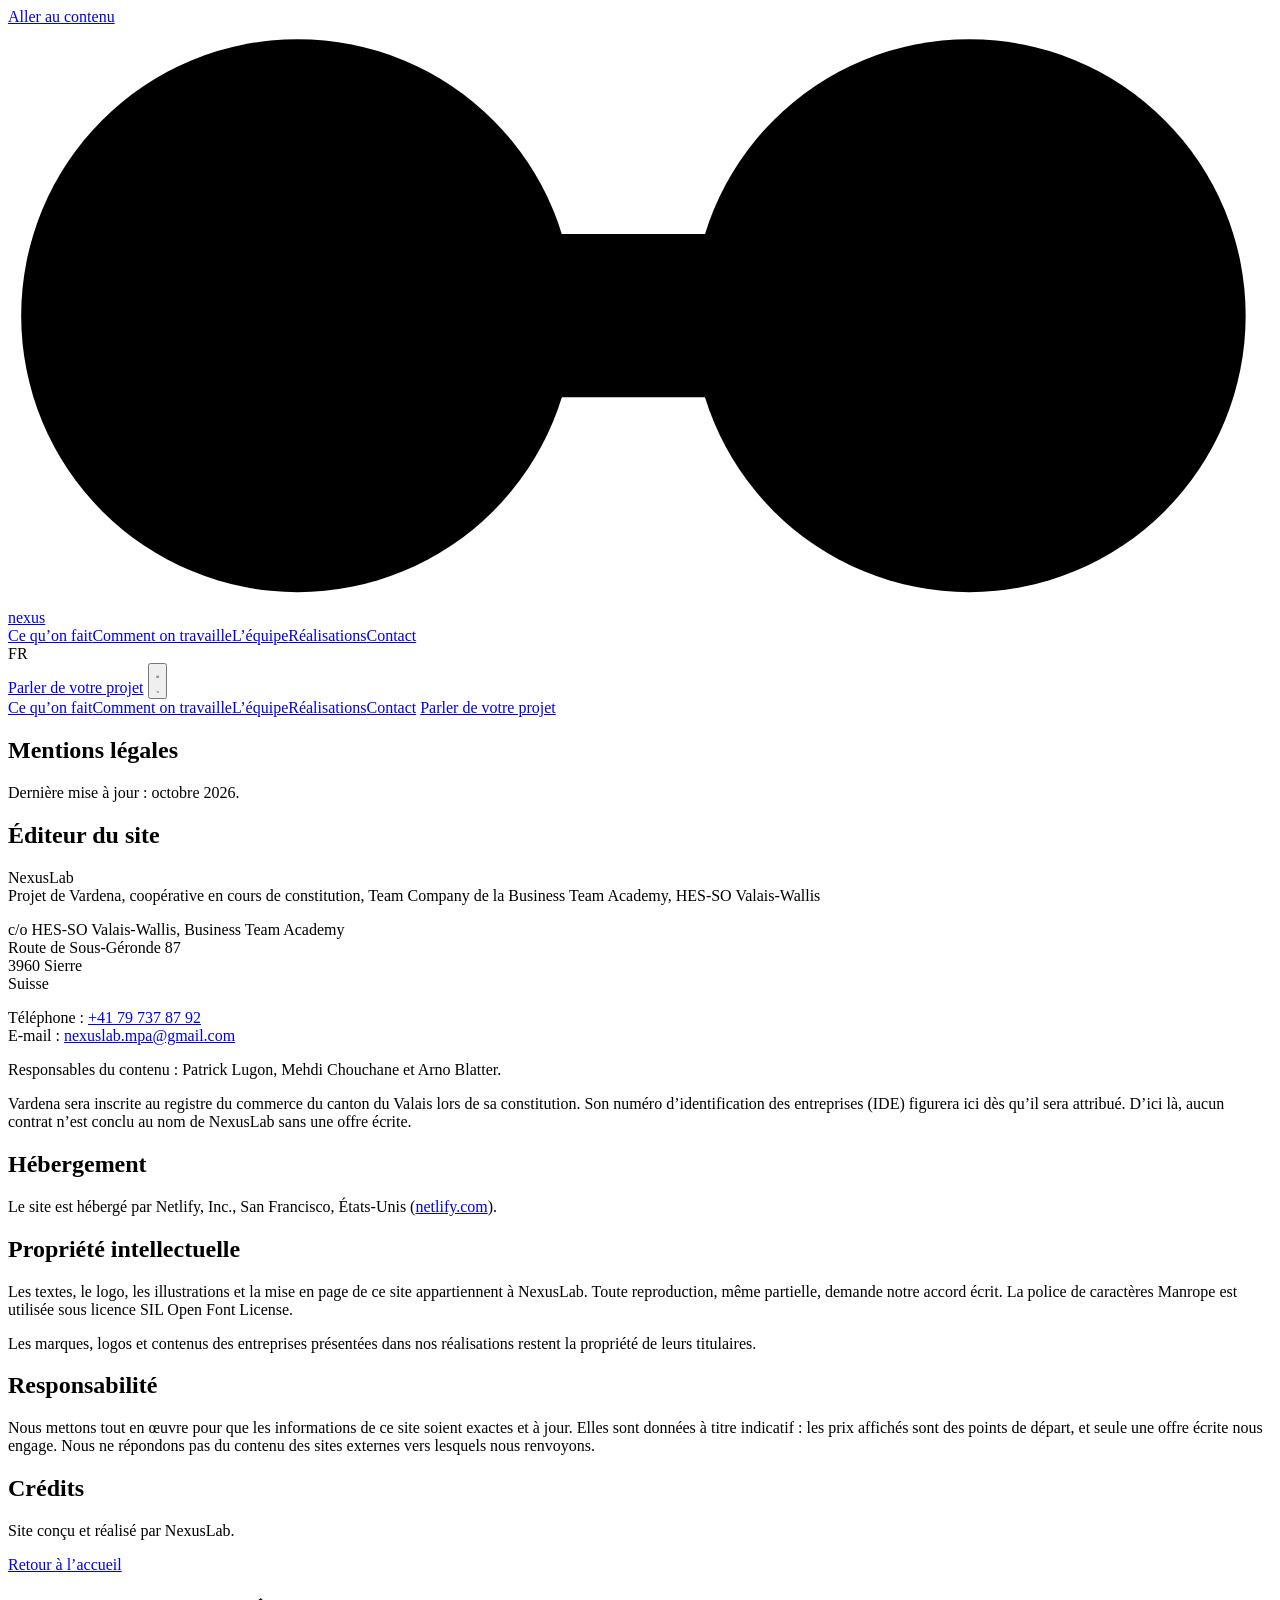
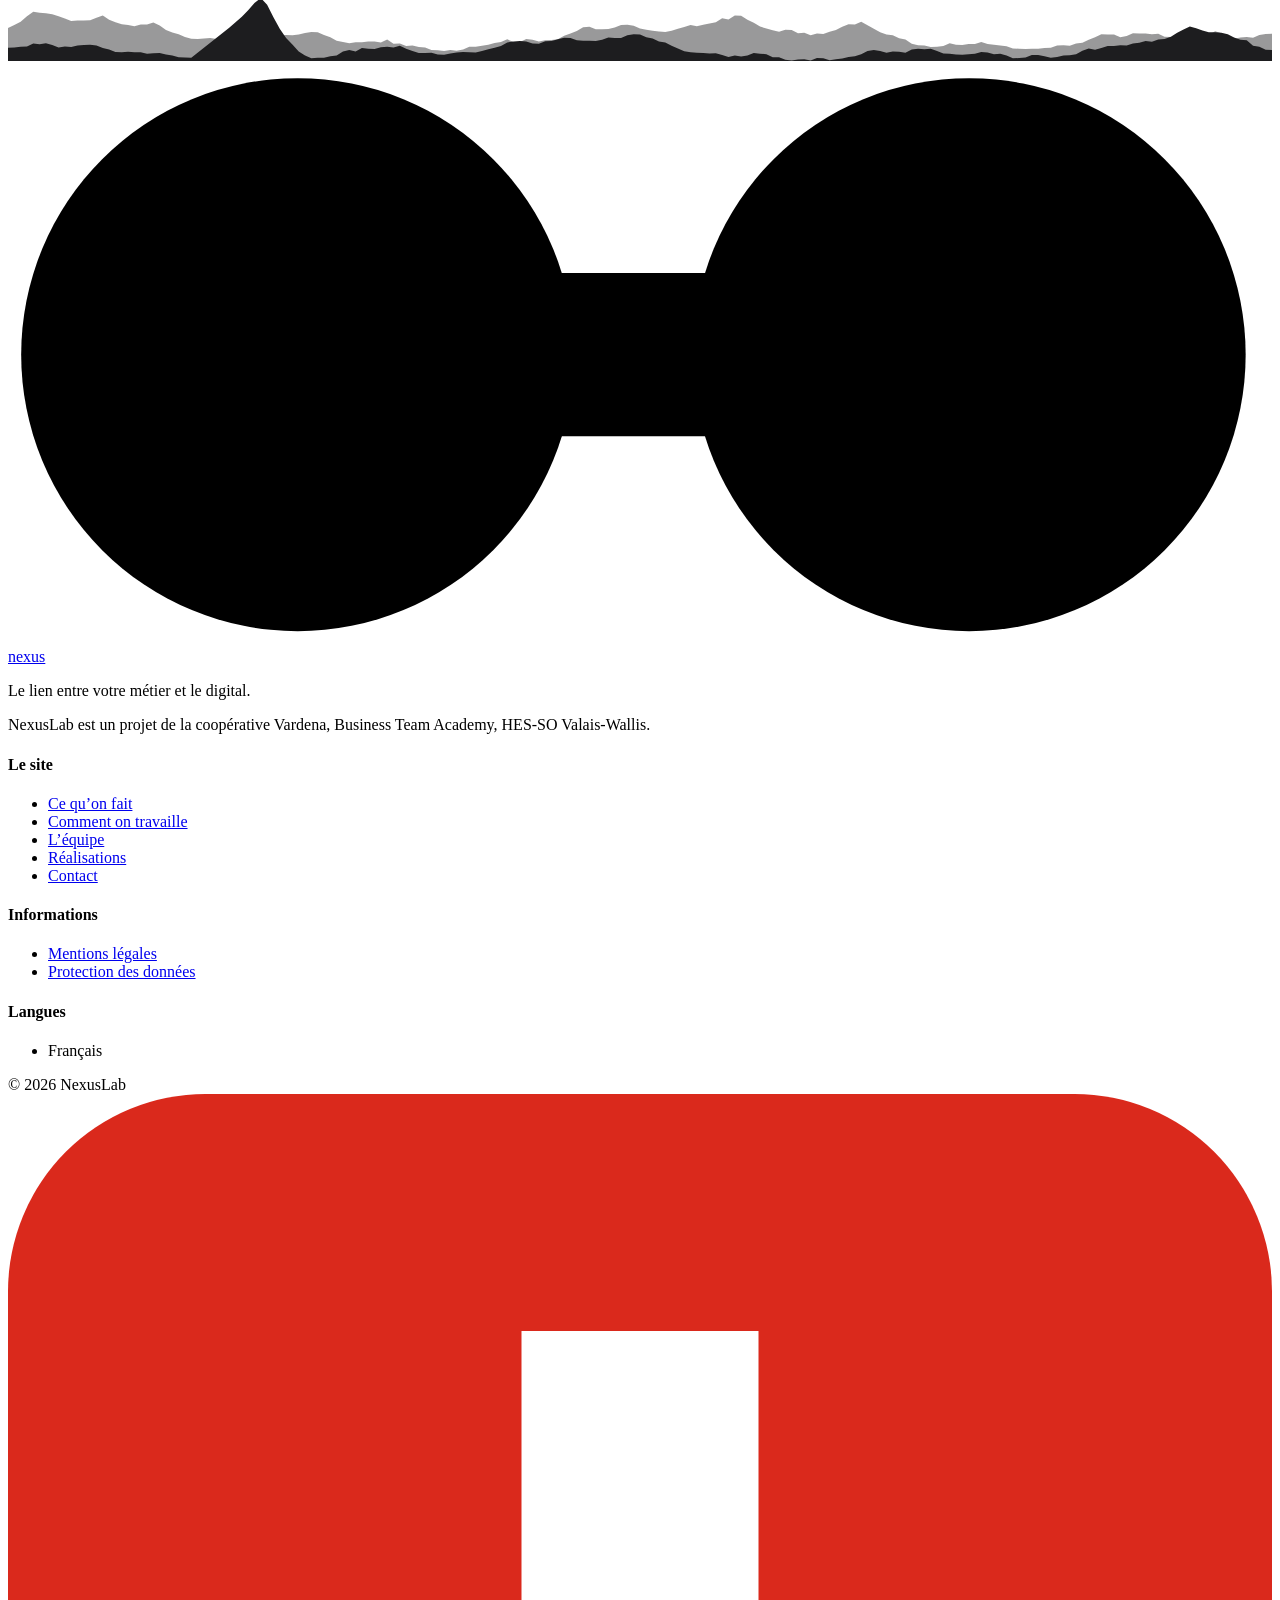
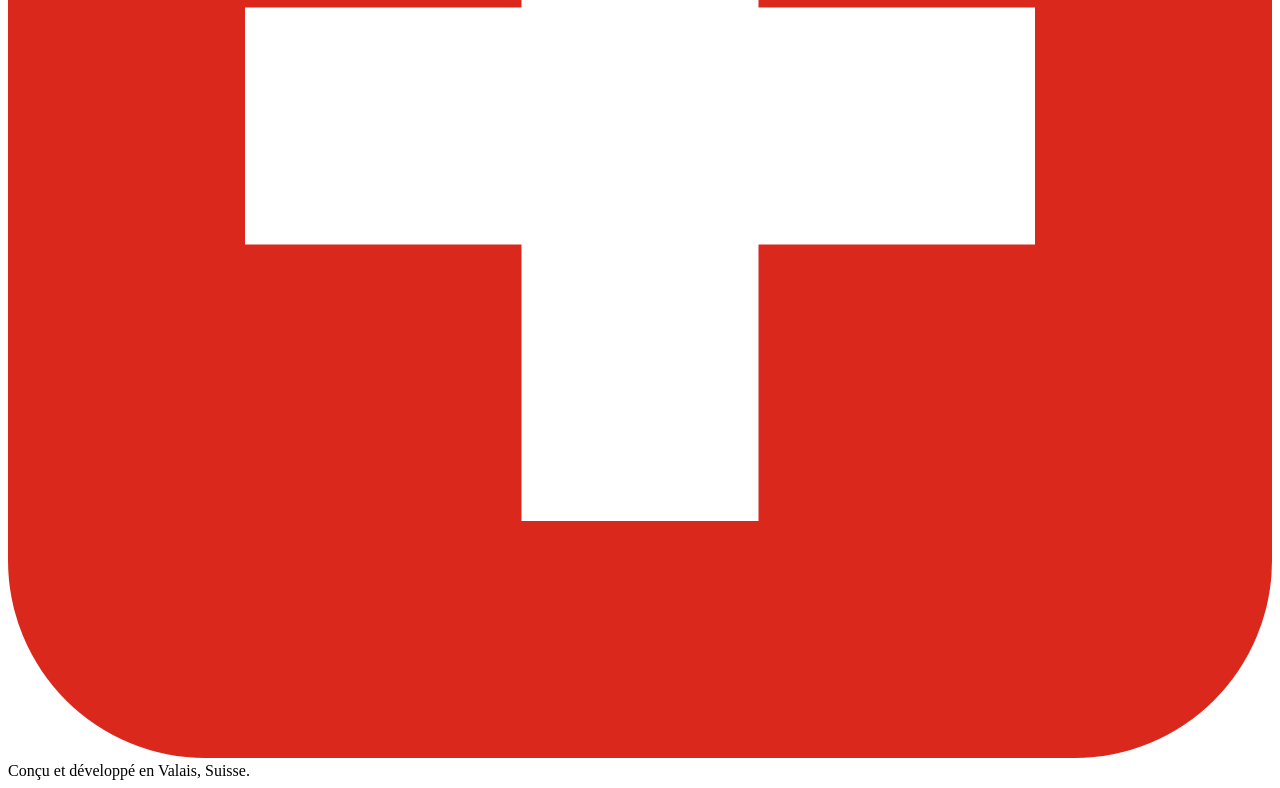
==== site/mentions-legales/index.html @ 0cf4edcf "Charte anthracite (mentions) [skip netlify]" ====
<!DOCTYPE html>
<html lang="fr" class="no-js">
<head>
<meta charset="utf-8">
<meta name="viewport" content="width=device-width, initial-scale=1">
<title>Mentions légales · NexusLab</title>
<meta name="description" content="NexusLab crée des sites web simples et des outils digitaux pour les PME et les indépendants de Suisse romande. Une équipe basée en Valais, un seul client à la fois, une offre écrite avant de commencer. Formules à partir de CHF 690.">
<link rel="canonical" href="https://nexus-lab.ch/mentions-legales/">
<link rel="alternate" hreflang="fr" href="https://nexus-lab.ch/mentions-legales/">
<link rel="alternate" hreflang="x-default" href="https://nexus-lab.ch/mentions-legales/">

<meta name="theme-color" content="#FAF9F7">
<meta property="og:type" content="website">
<meta property="og:site_name" content="NexusLab">
<meta property="og:locale" content="fr_CH">
<meta property="og:url" content="https://nexus-lab.ch/mentions-legales/">
<meta property="og:title" content="Mentions légales · NexusLab">
<meta property="og:description" content="NexusLab crée des sites web simples et des outils digitaux pour les PME et les indépendants de Suisse romande. Une équipe basée en Valais, un seul client à la fois, une offre écrite avant de commencer. Formules à partir de CHF 690.">
<meta property="og:image" content="https://nexus-lab.ch/assets/img/og-image.png">
<meta property="og:image:width" content="1200">
<meta property="og:image:height" content="630">
<link rel="icon" href="/favicon.ico?v=2" sizes="32x32">
<link rel="icon" type="image/png" sizes="32x32" href="/favicon-32x32.png?v=2">
<link rel="icon" type="image/png" sizes="512x512" href="/favicon-512x512.png?v=2">
<link rel="apple-touch-icon" sizes="180x180" href="/apple-touch-icon.png?v=2">
<link rel="manifest" href="/site.webmanifest">
<link rel="preload" href="/assets/fonts/manrope-latin.woff2" as="font" type="font/woff2" crossorigin>
<link rel="stylesheet" href="/assets/css/style.css?v=59320fb932">
</head>
<body>
<a class="skip-link" href="#main">Aller au contenu</a>

<header class="site-header">
  <div class="container nav">
    <a class="logo" href="/" aria-label="NexusLab, accueil">
      <svg class="logo-mark" viewBox="0 0 48 22" aria-hidden="true" focusable="false"><rect class="link" x="18" y="7.9" width="10" height="6.2" rx="1"/><circle class="dot-a" cx="11" cy="11" r="10.5"/><circle class="dot-b" cx="36.5" cy="11" r="10.5"/></svg>
      <span class="logo-word">nexus</span>
    </a>
    <nav class="nav-links" aria-label="Navigation">
      <a href="/#offres">Ce qu’on fait</a><a href="/#methode">Comment on travaille</a><a href="/#equipe">L’équipe</a><a href="/#realisations">Réalisations</a><a href="/#contact">Contact</a>
    </nav>
    <div class="nav-right">
      <div class="lang" aria-label="Changer de langue"><span aria-current="true" lang="fr" title="Français">FR</span></div>
      <a class="btn btn-primary btn-sm nav-cta" href="/#contact">Parler de votre projet</a>
      <button class="nav-toggle" type="button" aria-expanded="false" aria-controls="nav-panel" aria-label="Ouvrir le menu" data-label-open="Ouvrir le menu" data-label-close="Fermer le menu">
        <svg class="icon-open" viewBox="0 0 24 24" fill="none" stroke="currentColor" stroke-width="2.2" stroke-linecap="round" aria-hidden="true"><path d="M4 7h16M4 12h16M4 17h16"/></svg>
        <svg class="icon-close" viewBox="0 0 24 24" fill="none" stroke="currentColor" stroke-width="2.2" stroke-linecap="round" aria-hidden="true"><path d="M6 6l12 12M18 6L6 18"/></svg>
      </button>
    </div>
  </div>
  <div class="nav-panel" id="nav-panel" data-open="false">
    <a href="/#offres">Ce qu’on fait</a><a href="/#methode">Comment on travaille</a><a href="/#equipe">L’équipe</a><a href="/#realisations">Réalisations</a><a href="/#contact">Contact</a>
    <a class="btn btn-primary" href="/#contact">Parler de votre projet</a>
  </div>
</header>

<main id="main">
  <section class="page ">
    <div class="container">
      <div class="page-inner">
        <h1>Mentions légales</h1><p class="updated">Dernière mise à jour : octobre 2026.</p><h2>Éditeur du site</h2><p>NexusLab<br>Projet de Vardena, coopérative en cours de constitution, Team Company de la Business Team Academy, HES-SO Valais-Wallis</p><p>c/o HES-SO Valais-Wallis, Business Team Academy<br>Route de Sous-Géronde 87<br>3960 Sierre<br>Suisse</p><p>Téléphone : <a href="tel:+41797378792">+41 79 737 87 92</a><br>E-mail : <a href="mailto:nexuslab.mpa@gmail.com">nexuslab.mpa@gmail.com</a></p><p>Responsables du contenu : Patrick Lugon, Mehdi Chouchane et Arno Blatter.</p><p>Vardena sera inscrite au registre du commerce du canton du Valais lors de sa constitution. Son numéro d’identification des entreprises (IDE) figurera ici dès qu’il sera attribué. D’ici là, aucun contrat n’est conclu au nom de NexusLab sans une offre écrite.</p><h2>Hébergement</h2><p>Le site est hébergé par Netlify, Inc., San Francisco, États-Unis (<a href="https://www.netlify.com" rel="noopener" target="_blank">netlify.com</a>).</p><h2>Propriété intellectuelle</h2><p>Les textes, le logo, les illustrations et la mise en page de ce site appartiennent à NexusLab. Toute reproduction, même partielle, demande notre accord écrit. La police de caractères Manrope est utilisée sous licence SIL Open Font License.</p><p>Les marques, logos et contenus des entreprises présentées dans nos réalisations restent la propriété de leurs titulaires.</p><h2>Responsabilité</h2><p>Nous mettons tout en œuvre pour que les informations de ce site soient exactes et à jour. Elles sont données à titre indicatif : les prix affichés sont des points de départ, et seule une offre écrite nous engage. Nous ne répondons pas du contenu des sites externes vers lesquels nous renvoyons.</p><h2>Crédits</h2><p>Site conçu et réalisé par NexusLab.</p><a class="btn btn-primary" href="/">Retour à l’accueil</a>
      </div>
    </div>
  </section>
</main>

<footer class="site-footer">
  <svg class="footer-alps" viewBox="0 0 1600 110" preserveAspectRatio="none" aria-hidden="true" focusable="false"><path d="M0 110 L0 68.5 L8 64.7 L16 60.4 L24 53.6 L32 47.7 L40 49.0 L48 49.8 L56 50.9 L64 53.5 L72 56.2 L80 59.4 L88 58.8 L96 58.8 L104 58.6 L112 55.5 L120 52.5 L128 58.0 L136 61.0 L144 63.6 L152 64.7 L160 66.2 L168 64.0 L176 63.8 L184 61.3 L192 65.2 L200 71.0 L208 74.0 L216 76.2 L224 79.6 L232 82.0 L240 82.4 L248 81.6 L256 80.9 L264 82.3 L272 84.2 L280 85.4 L288 86.9 L296 84.1 L304 82.2 L312 79.2 L320 74.6 L328 72.8 L336 74.9 L344 77.9 L352 77.3 L360 77.5 L368 76.6 L376 74.8 L384 73.3 L392 73.6 L400 77.1 L408 80.0 L416 84.5 L424 86.1 L432 87.8 L440 86.3 L448 86.4 L456 85.3 L464 85.3 L472 86.6 L480 83.0 L488 88.2 L496 88.0 L504 91.0 L512 90.4 L520 92.3 L528 92.9 L536 96.1 L544 96.6 L552 97.4 L560 96.1 L568 97.2 L576 95.5 L584 92.2 L592 92.0 L600 90.9 L608 89.7 L616 87.5 L624 86.0 L632 82.7 L640 86.2 L648 86.1 L656 82.2 L664 83.3 L672 85.6 L680 84.0 L688 83.7 L696 82.5 L704 78.1 L712 75.2 L720 72.1 L728 67.5 L736 66.7 L744 70.0 L752 70.0 L760 69.7 L768 67.8 L776 64.5 L784 64.2 L792 65.6 L800 69.1 L808 70.5 L816 72.0 L824 72.7 L832 73.5 L840 71.7 L848 69.4 L856 67.0 L864 64.6 L872 66.2 L880 64.1 L888 62.8 L896 61.0 L904 56.0 L912 57.5 L920 52.6 L928 53.0 L936 57.9 L944 61.8 L952 66.5 L960 69.1 L968 71.2 L976 73.1 L984 70.7 L992 70.8 L1000 74.9 L1008 74.5 L1016 77.5 L1024 75.3 L1032 76.1 L1040 73.0 L1048 71.0 L1056 66.7 L1064 63.6 L1072 63.8 L1080 60.3 L1088 64.9 L1096 69.4 L1104 73.7 L1112 76.6 L1120 77.4 L1128 81.4 L1136 83.0 L1144 88.4 L1152 90.3 L1160 90.5 L1168 92.4 L1176 92.2 L1184 91.0 L1192 87.7 L1200 89.5 L1208 89.8 L1216 88.6 L1224 88.7 L1232 86.2 L1240 88.5 L1248 89.6 L1256 90.6 L1264 91.4 L1272 94.2 L1280 94.6 L1288 95.1 L1296 94.5 L1304 94.5 L1312 93.6 L1320 93.4 L1328 90.6 L1336 90.3 L1344 90.9 L1352 88.1 L1360 86.9 L1368 83.2 L1376 80.2 L1384 76.3 L1392 76.7 L1400 76.7 L1408 80.0 L1416 78.4 L1424 75.0 L1432 75.4 L1440 75.4 L1448 76.4 L1456 75.5 L1464 79.4 L1472 79.9 L1480 83.6 L1488 83.0 L1496 83.5 L1504 81.2 L1512 78.2 L1520 77.2 L1528 72.5 L1536 75.1 L1544 80.6 L1552 82.0 L1560 80.3 L1568 79.8 L1576 80.8 L1584 77.2 L1592 75.9 L1600 75.5 L1600 110 Z" fill="#1D1D1F" fill-opacity="0.45"/><path d="M0 110 L0 93.5 L8 92.9 L16 92.2 L24 91.9 L32 87.9 L40 88.8 L48 87.6 L56 89.9 L64 93.2 L72 91.7 L80 92.4 L88 90.6 L96 89.8 L104 89.7 L112 90.5 L120 93.8 L128 95.7 L136 98.7 L144 99.2 L152 98.4 L160 99.2 L168 99.2 L176 101.1 L184 100.2 L192 100.0 L200 101.9 L208 103.3 L216 105.4 L224 105.7 L232 106.0 L240 99.7 L248 93.4 L256 87.1 L264 80.8 L272 74.4 L280 68.0 L288 61.1 L296 54.0 L304 46.0 L312 36.8 L320 30.3 L328 38.8 L336 54.8 L344 69.2 L352 80.9 L360 89.4 L368 98.0 L376 103.3 L384 106.7 L392 105.9 L400 106.1 L408 104.2 L416 103.1 L424 98.0 L432 96.1 L440 98.1 L448 93.8 L456 94.6 L464 95.0 L472 92.7 L480 92.1 L488 92.9 L496 90.8 L504 94.7 L512 97.6 L520 99.9 L528 99.9 L536 99.8 L544 102.0 L552 102.1 L560 100.7 L568 99.4 L576 98.6 L584 99.1 L592 99.3 L600 97.5 L608 95.3 L616 93.5 L624 91.1 L632 86.7 L640 85.4 L648 84.9 L656 85.4 L664 88.1 L672 88.2 L680 85.2 L688 84.8 L696 82.7 L704 80.6 L712 81.0 L720 84.0 L728 84.4 L736 84.4 L744 84.9 L752 83.3 L760 80.5 L768 80.9 L776 81.1 L784 77.6 L792 76.4 L800 76.5 L808 80.2 L816 81.7 L824 85.3 L832 86.7 L840 90.7 L848 94.4 L856 97.9 L864 99.0 L872 99.6 L880 99.9 L888 100.7 L896 100.4 L904 102.6 L912 105.0 L920 103.1 L928 104.4 L936 103.2 L944 100.1 L952 100.9 L960 101.5 L968 105.3 L976 105.5 L984 108.6 L992 109.5 L1000 108.3 L1008 107.9 L1016 109.4 L1024 106.4 L1032 106.6 L1040 109.2 L1048 108.0 L1056 106.9 L1064 105.1 L1072 104.0 L1080 101.6 L1088 97.5 L1096 96.2 L1104 97.6 L1112 99.6 L1120 98.2 L1128 98.4 L1136 99.7 L1144 95.5 L1152 94.5 L1160 95.2 L1168 94.6 L1176 97.4 L1184 100.8 L1192 100.9 L1200 101.9 L1208 102.3 L1216 101.5 L1224 101.0 L1232 98.9 L1240 99.3 L1248 101.6 L1256 101.0 L1264 103.2 L1272 106.6 L1280 106.4 L1288 105.8 L1296 102.6 L1304 102.7 L1312 104.0 L1320 106.0 L1328 105.1 L1336 103.2 L1344 103.0 L1352 101.5 L1360 97.3 L1368 94.4 L1376 95.8 L1384 93.7 L1392 91.2 L1400 91.3 L1408 90.3 L1416 90.6 L1424 88.0 L1432 87.0 L1440 84.7 L1448 85.7 L1456 82.9 L1464 82.4 L1472 79.5 L1480 74.5 L1488 70.3 L1496 66.6 L1504 68.6 L1512 71.5 L1520 73.6 L1528 73.6 L1536 74.5 L1544 76.4 L1552 80.3 L1560 83.1 L1568 83.9 L1576 90.7 L1584 92.1 L1592 95.9 L1600 96.3 L1600 110 Z" fill="#1D1D1F"/></svg>
  <div class="container">
    <div class="footer-grid">
      <div class="footer-brand">
        <a class="logo" href="/" aria-label="NexusLab, accueil">
          <svg class="logo-mark" viewBox="0 0 48 22" aria-hidden="true" focusable="false"><rect class="link" x="18" y="7.9" width="10" height="6.2" rx="1"/><circle class="dot-a" cx="11" cy="11" r="10.5"/><circle class="dot-b" cx="36.5" cy="11" r="10.5"/></svg>
          <span class="logo-word">nexus</span>
        </a>
        <p>Le lien entre votre métier et le digital.</p>
        <p>NexusLab est un projet de la coopérative Vardena, Business Team Academy, HES-SO Valais-Wallis.</p>
      </div>
      <div class="footer-col">
        <h4>Le site</h4>
        <ul><li><a href="/#offres">Ce qu’on fait</a></li><li><a href="/#methode">Comment on travaille</a></li><li><a href="/#equipe">L’équipe</a></li><li><a href="/#realisations">Réalisations</a></li><li><a href="/#contact">Contact</a></li></ul>
      </div>
      <div class="footer-col">
        <h4>Informations</h4>
        <ul><li><a href="/mentions-legales/">Mentions légales</a></li><li><a href="/protection-donnees/">Protection des données</a></li></ul>
      </div>
      <div class="footer-col">
        <h4>Langues</h4>
        <ul><li><span aria-current="true">Français</span></li></ul>
      </div>
    </div>
    <div class="footer-bottom">
      <span>© <span data-year>2026</span> NexusLab</span>
      <span class="made"><svg class="swiss-flag" viewBox="0 0 32 32" aria-hidden="true" focusable="false"><rect width="32" height="32" rx="5" fill="#DA291C"/><path d="M13 6h6v7h7v6h-7v7h-6v-7H6v-6h7z" fill="#FFFFFF"/></svg><span>Conçu et développé en Valais, Suisse.</span></span>
    </div>
  </div>
</footer>

<script src="/assets/js/main.js?v=59320fb932" defer></script>
</body>
</html>
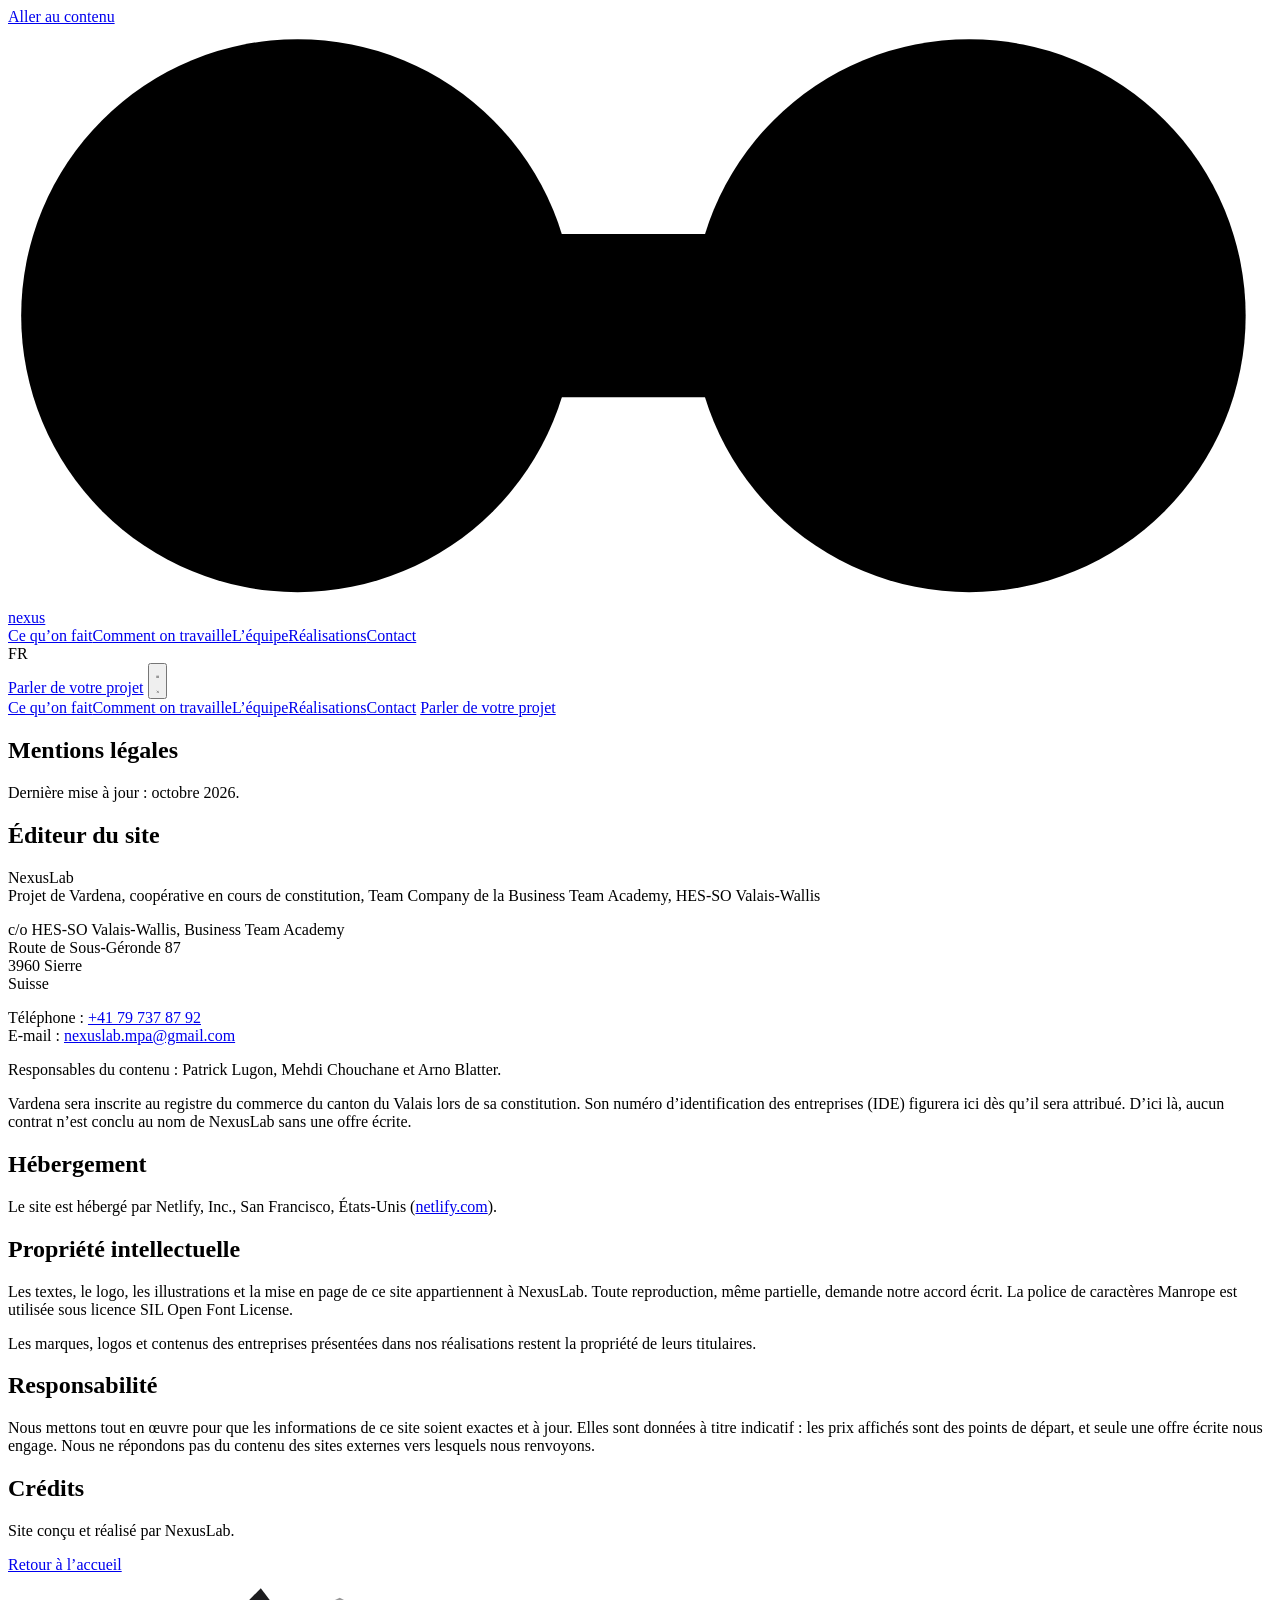
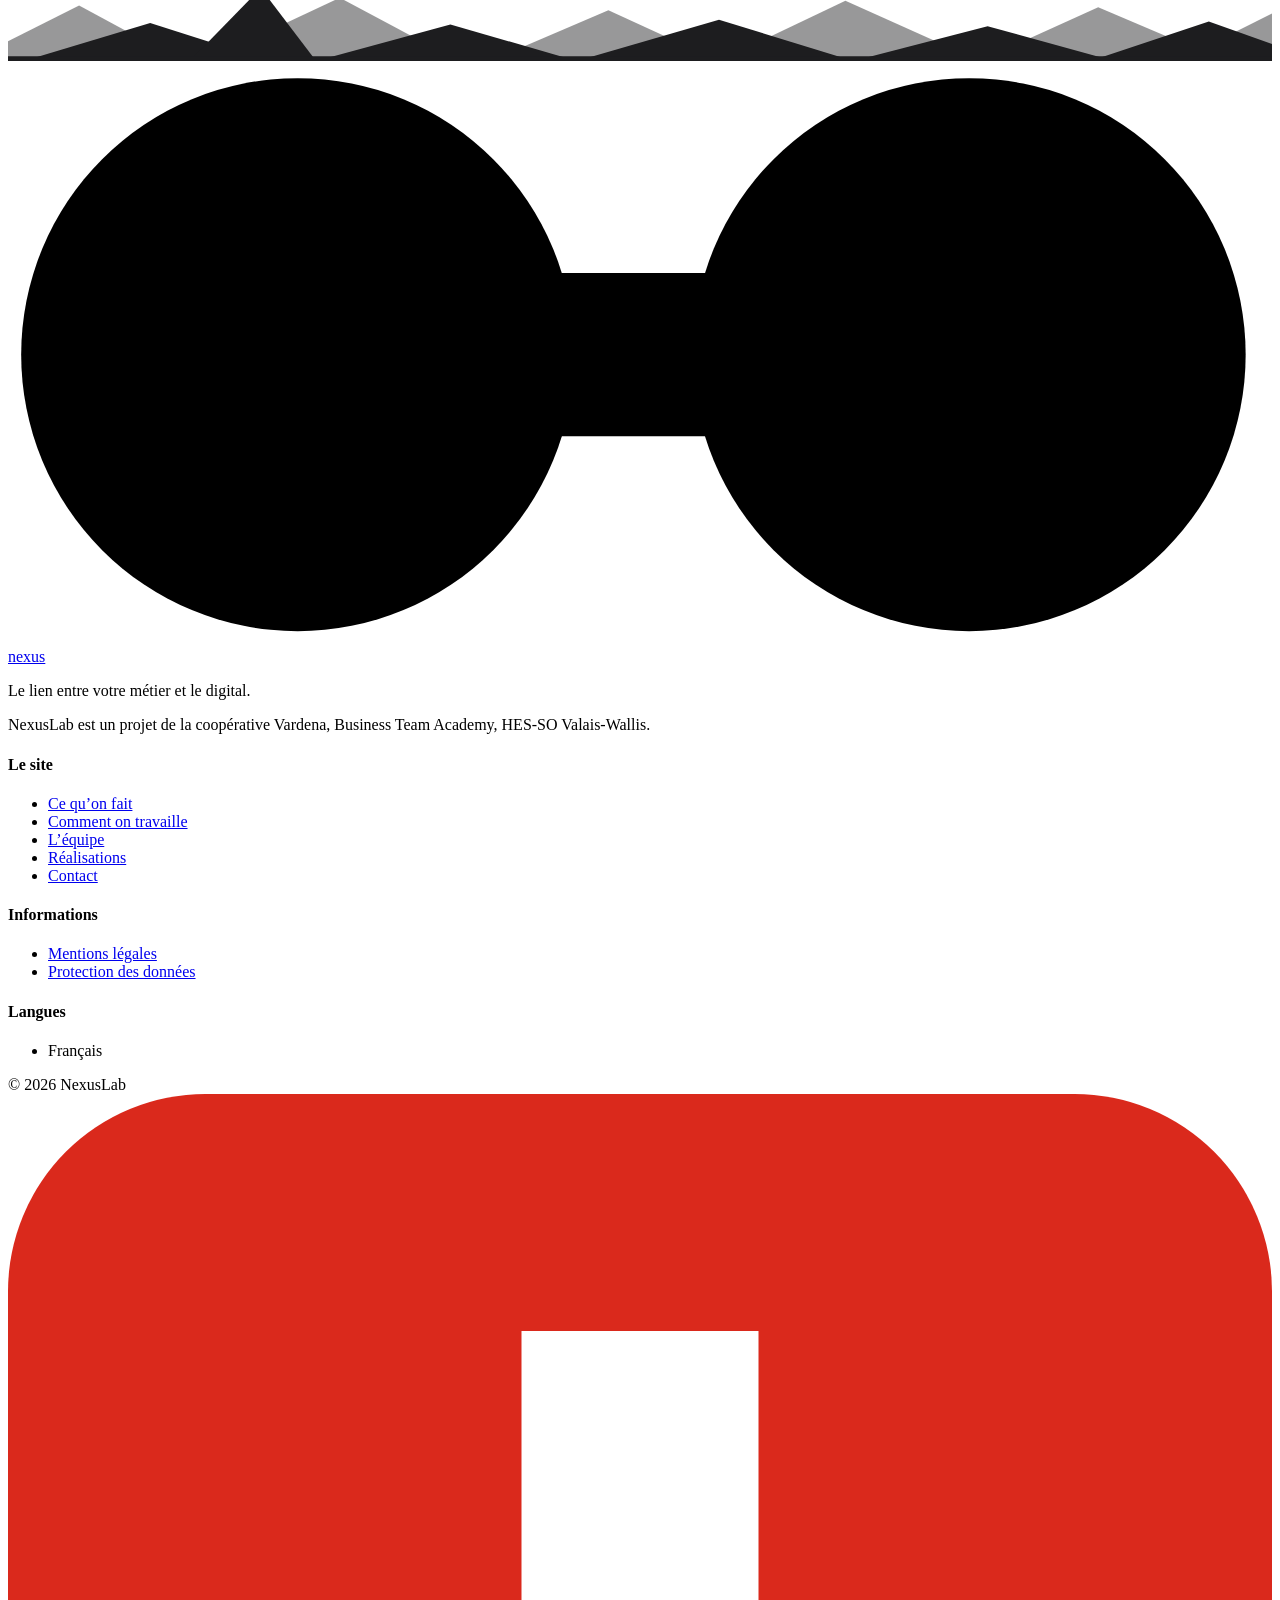
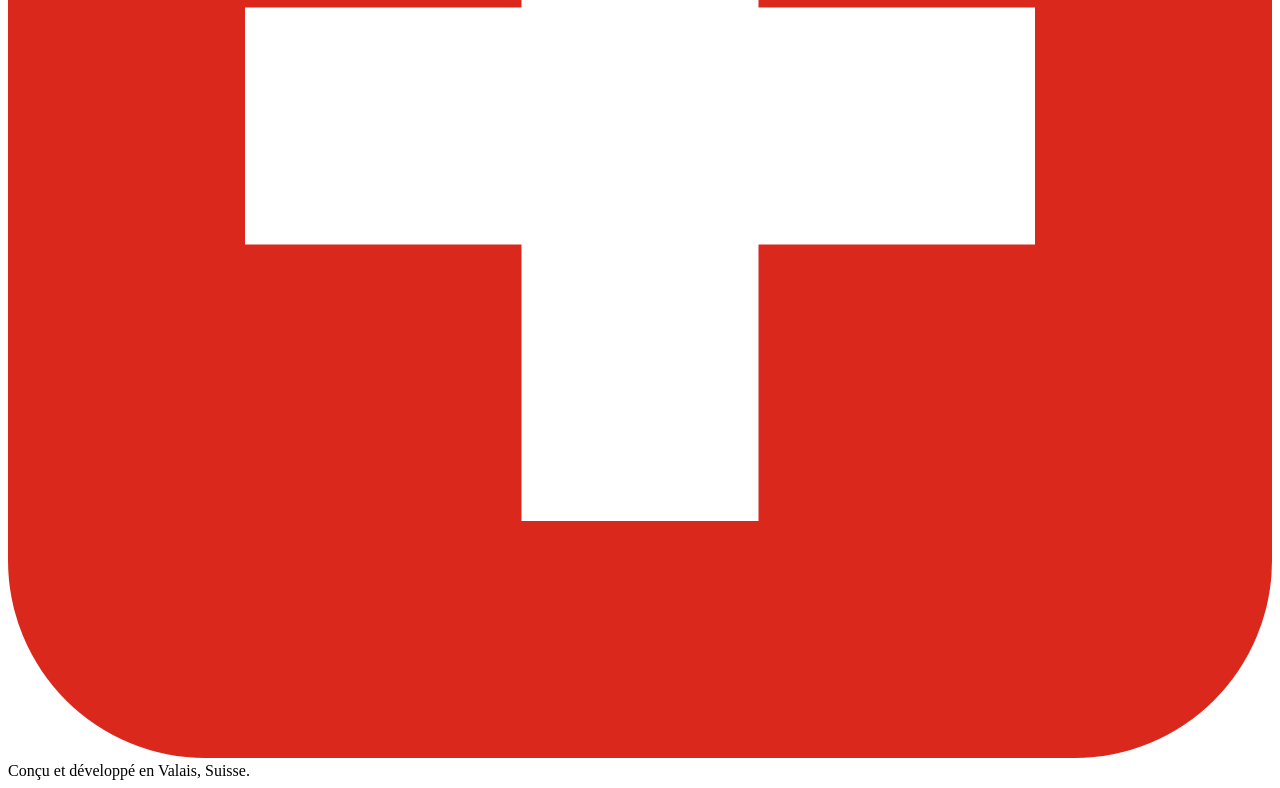
==== commit 424d3921: "Nouvelle version (mentions) [skip netlify]" ====
--- a/site/mentions-legales/index.html
+++ b/site/mentions-legales/index.html
@@ -25,7 +25,7 @@
 <link rel="apple-touch-icon" sizes="180x180" href="/apple-touch-icon.png?v=2">
 <link rel="manifest" href="/site.webmanifest">
 <link rel="preload" href="/assets/fonts/manrope-latin.woff2" as="font" type="font/woff2" crossorigin>
-<link rel="stylesheet" href="/assets/css/style.css?v=59320fb932">
+<link rel="stylesheet" href="/assets/css/style.css?v=137e2e9d01">
 </head>
 <body>
 <a class="skip-link" href="#main">Aller au contenu</a>
@@ -65,7 +65,7 @@
 </main>
 
 <footer class="site-footer">
-  <svg class="footer-alps" viewBox="0 0 1600 110" preserveAspectRatio="none" aria-hidden="true" focusable="false"><path d="M0 110 L0 68.5 L8 64.7 L16 60.4 L24 53.6 L32 47.7 L40 49.0 L48 49.8 L56 50.9 L64 53.5 L72 56.2 L80 59.4 L88 58.8 L96 58.8 L104 58.6 L112 55.5 L120 52.5 L128 58.0 L136 61.0 L144 63.6 L152 64.7 L160 66.2 L168 64.0 L176 63.8 L184 61.3 L192 65.2 L200 71.0 L208 74.0 L216 76.2 L224 79.6 L232 82.0 L240 82.4 L248 81.6 L256 80.9 L264 82.3 L272 84.2 L280 85.4 L288 86.9 L296 84.1 L304 82.2 L312 79.2 L320 74.6 L328 72.8 L336 74.9 L344 77.9 L352 77.3 L360 77.5 L368 76.6 L376 74.8 L384 73.3 L392 73.6 L400 77.1 L408 80.0 L416 84.5 L424 86.1 L432 87.8 L440 86.3 L448 86.4 L456 85.3 L464 85.3 L472 86.6 L480 83.0 L488 88.2 L496 88.0 L504 91.0 L512 90.4 L520 92.3 L528 92.9 L536 96.1 L544 96.6 L552 97.4 L560 96.1 L568 97.2 L576 95.5 L584 92.2 L592 92.0 L600 90.9 L608 89.7 L616 87.5 L624 86.0 L632 82.7 L640 86.2 L648 86.1 L656 82.2 L664 83.3 L672 85.6 L680 84.0 L688 83.7 L696 82.5 L704 78.1 L712 75.2 L720 72.1 L728 67.5 L736 66.7 L744 70.0 L752 70.0 L760 69.7 L768 67.8 L776 64.5 L784 64.2 L792 65.6 L800 69.1 L808 70.5 L816 72.0 L824 72.7 L832 73.5 L840 71.7 L848 69.4 L856 67.0 L864 64.6 L872 66.2 L880 64.1 L888 62.8 L896 61.0 L904 56.0 L912 57.5 L920 52.6 L928 53.0 L936 57.9 L944 61.8 L952 66.5 L960 69.1 L968 71.2 L976 73.1 L984 70.7 L992 70.8 L1000 74.9 L1008 74.5 L1016 77.5 L1024 75.3 L1032 76.1 L1040 73.0 L1048 71.0 L1056 66.7 L1064 63.6 L1072 63.8 L1080 60.3 L1088 64.9 L1096 69.4 L1104 73.7 L1112 76.6 L1120 77.4 L1128 81.4 L1136 83.0 L1144 88.4 L1152 90.3 L1160 90.5 L1168 92.4 L1176 92.2 L1184 91.0 L1192 87.7 L1200 89.5 L1208 89.8 L1216 88.6 L1224 88.7 L1232 86.2 L1240 88.5 L1248 89.6 L1256 90.6 L1264 91.4 L1272 94.2 L1280 94.6 L1288 95.1 L1296 94.5 L1304 94.5 L1312 93.6 L1320 93.4 L1328 90.6 L1336 90.3 L1344 90.9 L1352 88.1 L1360 86.9 L1368 83.2 L1376 80.2 L1384 76.3 L1392 76.7 L1400 76.7 L1408 80.0 L1416 78.4 L1424 75.0 L1432 75.4 L1440 75.4 L1448 76.4 L1456 75.5 L1464 79.4 L1472 79.9 L1480 83.6 L1488 83.0 L1496 83.5 L1504 81.2 L1512 78.2 L1520 77.2 L1528 72.5 L1536 75.1 L1544 80.6 L1552 82.0 L1560 80.3 L1568 79.8 L1576 80.8 L1584 77.2 L1592 75.9 L1600 75.5 L1600 110 Z" fill="#1D1D1F" fill-opacity="0.45"/><path d="M0 110 L0 93.5 L8 92.9 L16 92.2 L24 91.9 L32 87.9 L40 88.8 L48 87.6 L56 89.9 L64 93.2 L72 91.7 L80 92.4 L88 90.6 L96 89.8 L104 89.7 L112 90.5 L120 93.8 L128 95.7 L136 98.7 L144 99.2 L152 98.4 L160 99.2 L168 99.2 L176 101.1 L184 100.2 L192 100.0 L200 101.9 L208 103.3 L216 105.4 L224 105.7 L232 106.0 L240 99.7 L248 93.4 L256 87.1 L264 80.8 L272 74.4 L280 68.0 L288 61.1 L296 54.0 L304 46.0 L312 36.8 L320 30.3 L328 38.8 L336 54.8 L344 69.2 L352 80.9 L360 89.4 L368 98.0 L376 103.3 L384 106.7 L392 105.9 L400 106.1 L408 104.2 L416 103.1 L424 98.0 L432 96.1 L440 98.1 L448 93.8 L456 94.6 L464 95.0 L472 92.7 L480 92.1 L488 92.9 L496 90.8 L504 94.7 L512 97.6 L520 99.9 L528 99.9 L536 99.8 L544 102.0 L552 102.1 L560 100.7 L568 99.4 L576 98.6 L584 99.1 L592 99.3 L600 97.5 L608 95.3 L616 93.5 L624 91.1 L632 86.7 L640 85.4 L648 84.9 L656 85.4 L664 88.1 L672 88.2 L680 85.2 L688 84.8 L696 82.7 L704 80.6 L712 81.0 L720 84.0 L728 84.4 L736 84.4 L744 84.9 L752 83.3 L760 80.5 L768 80.9 L776 81.1 L784 77.6 L792 76.4 L800 76.5 L808 80.2 L816 81.7 L824 85.3 L832 86.7 L840 90.7 L848 94.4 L856 97.9 L864 99.0 L872 99.6 L880 99.9 L888 100.7 L896 100.4 L904 102.6 L912 105.0 L920 103.1 L928 104.4 L936 103.2 L944 100.1 L952 100.9 L960 101.5 L968 105.3 L976 105.5 L984 108.6 L992 109.5 L1000 108.3 L1008 107.9 L1016 109.4 L1024 106.4 L1032 106.6 L1040 109.2 L1048 108.0 L1056 106.9 L1064 105.1 L1072 104.0 L1080 101.6 L1088 97.5 L1096 96.2 L1104 97.6 L1112 99.6 L1120 98.2 L1128 98.4 L1136 99.7 L1144 95.5 L1152 94.5 L1160 95.2 L1168 94.6 L1176 97.4 L1184 100.8 L1192 100.9 L1200 101.9 L1208 102.3 L1216 101.5 L1224 101.0 L1232 98.9 L1240 99.3 L1248 101.6 L1256 101.0 L1264 103.2 L1272 106.6 L1280 106.4 L1288 105.8 L1296 102.6 L1304 102.7 L1312 104.0 L1320 106.0 L1328 105.1 L1336 103.2 L1344 103.0 L1352 101.5 L1360 97.3 L1368 94.4 L1376 95.8 L1384 93.7 L1392 91.2 L1400 91.3 L1408 90.3 L1416 90.6 L1424 88.0 L1432 87.0 L1440 84.7 L1448 85.7 L1456 82.9 L1464 82.4 L1472 79.5 L1480 74.5 L1488 70.3 L1496 66.6 L1504 68.6 L1512 71.5 L1520 73.6 L1528 73.6 L1536 74.5 L1544 76.4 L1552 80.3 L1560 83.1 L1568 83.9 L1576 90.7 L1584 92.1 L1592 95.9 L1600 96.3 L1600 110 Z" fill="#1D1D1F"/></svg>
+  <svg class="footer-alps" viewBox="0 0 1600 110" preserveAspectRatio="none" aria-hidden="true" focusable="false"><g fill="#1D1D1F" opacity="0.45"><path d="M-50.0 110.0 L90.0 40.0 L220.0 110.0 Z"/><path d="M250.0 110.0 L420.0 30.0 L570.0 110.0 Z"/><path d="M610.0 110.0 L760.0 46.0 L900.0 110.0 Z"/><path d="M900.0 110.0 L1060.0 34.0 L1230.0 110.0 Z"/><path d="M1230.0 110.0 L1380.0 42.0 L1540.0 110.0 Z"/><path d="M1480.0 110.0 L1600.0 50.0 L1720.0 110.0 Z"/></g><g fill="#1D1D1F"><path d="M20.0 110.0 L180.0 62.0 L330.0 110.0 Z"/><path d="M230.0 110.0 L320.0 18.0 L390.0 110.0 Z"/><path d="M390.0 110.0 L560.0 64.0 L720.0 110.0 Z"/><path d="M720.0 110.0 L900.0 58.0 L1070.0 110.0 Z"/><path d="M1070.0 110.0 L1240.0 66.0 L1400.0 110.0 Z"/><path d="M1370.0 110.0 L1520.0 60.0 L1660.0 110.0 Z"/><path d="M0 110 L0 104 L1600 104 L1600 110 Z"/></g></svg>
   <div class="container">
     <div class="footer-grid">
       <div class="footer-brand">
@@ -96,6 +96,6 @@
   </div>
 </footer>
 
-<script src="/assets/js/main.js?v=59320fb932" defer></script>
+<script src="/assets/js/main.js?v=137e2e9d01" defer></script>
 </body>
 </html>
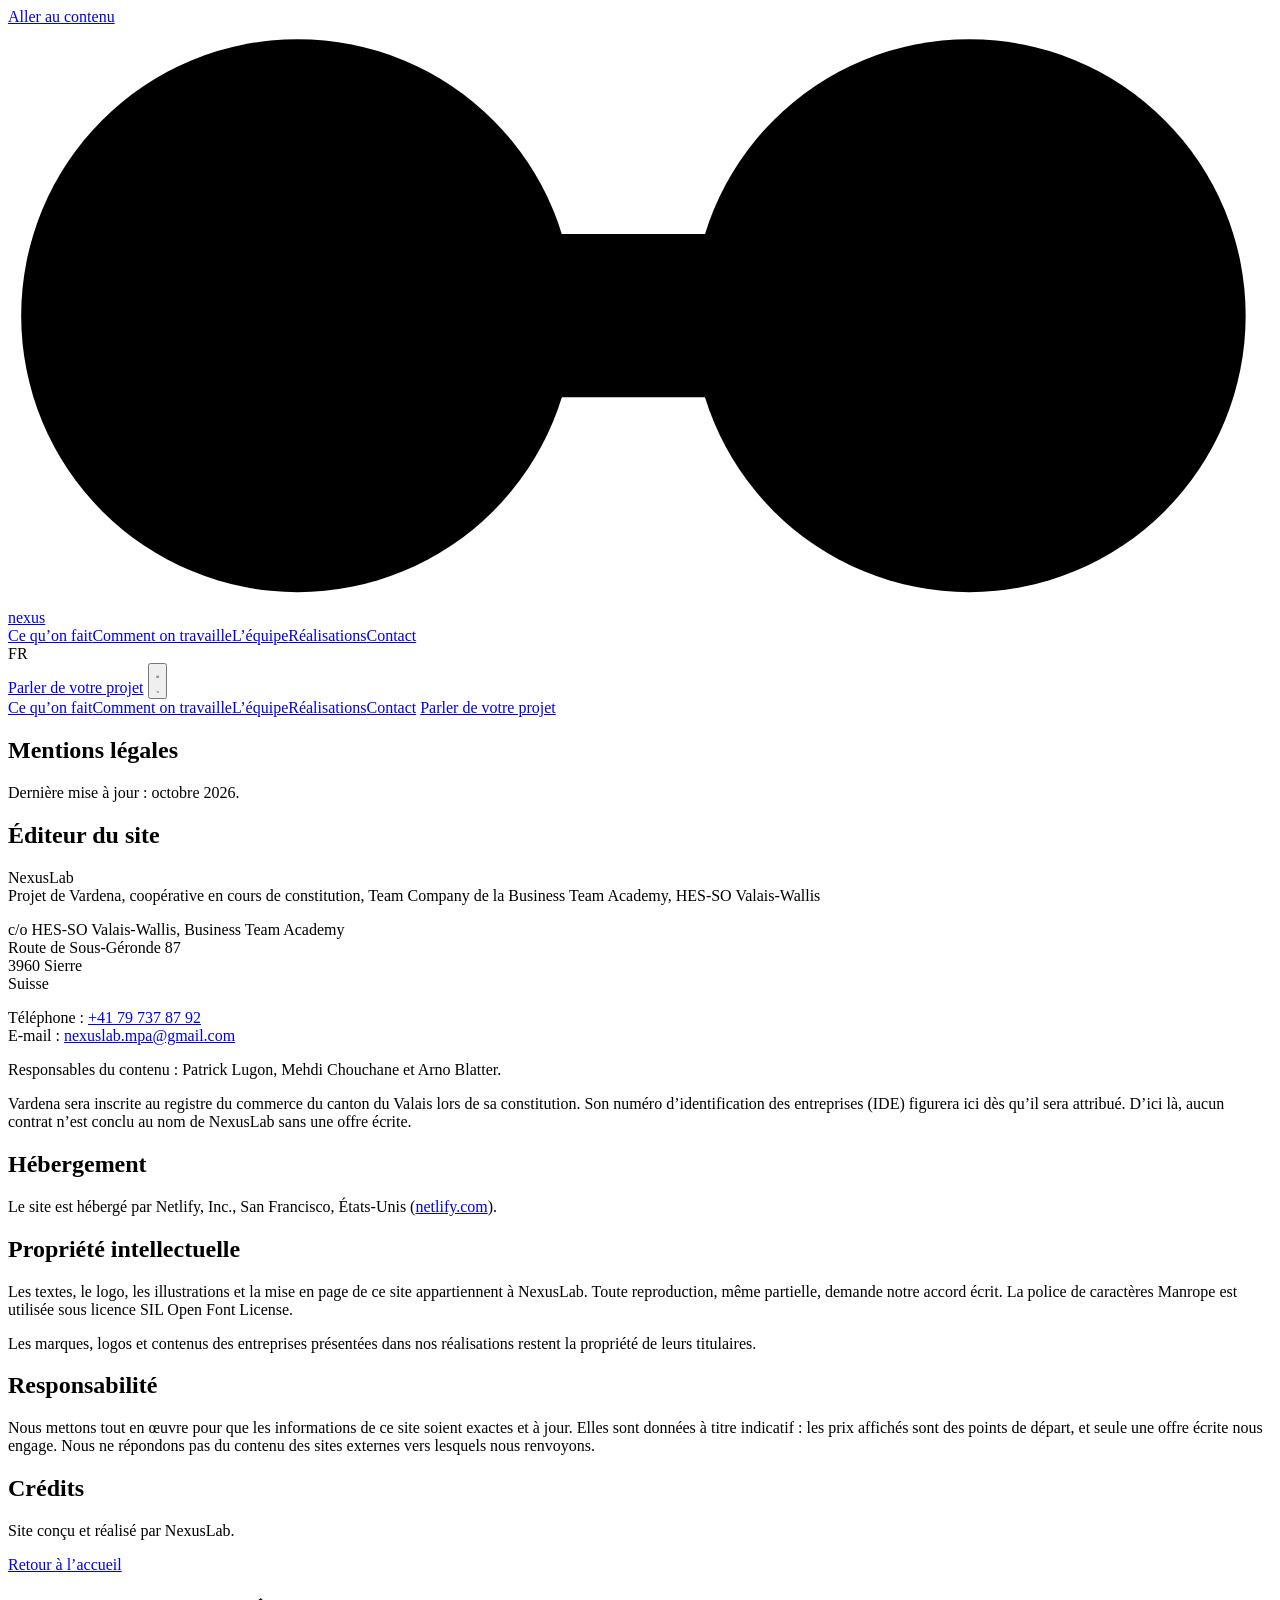
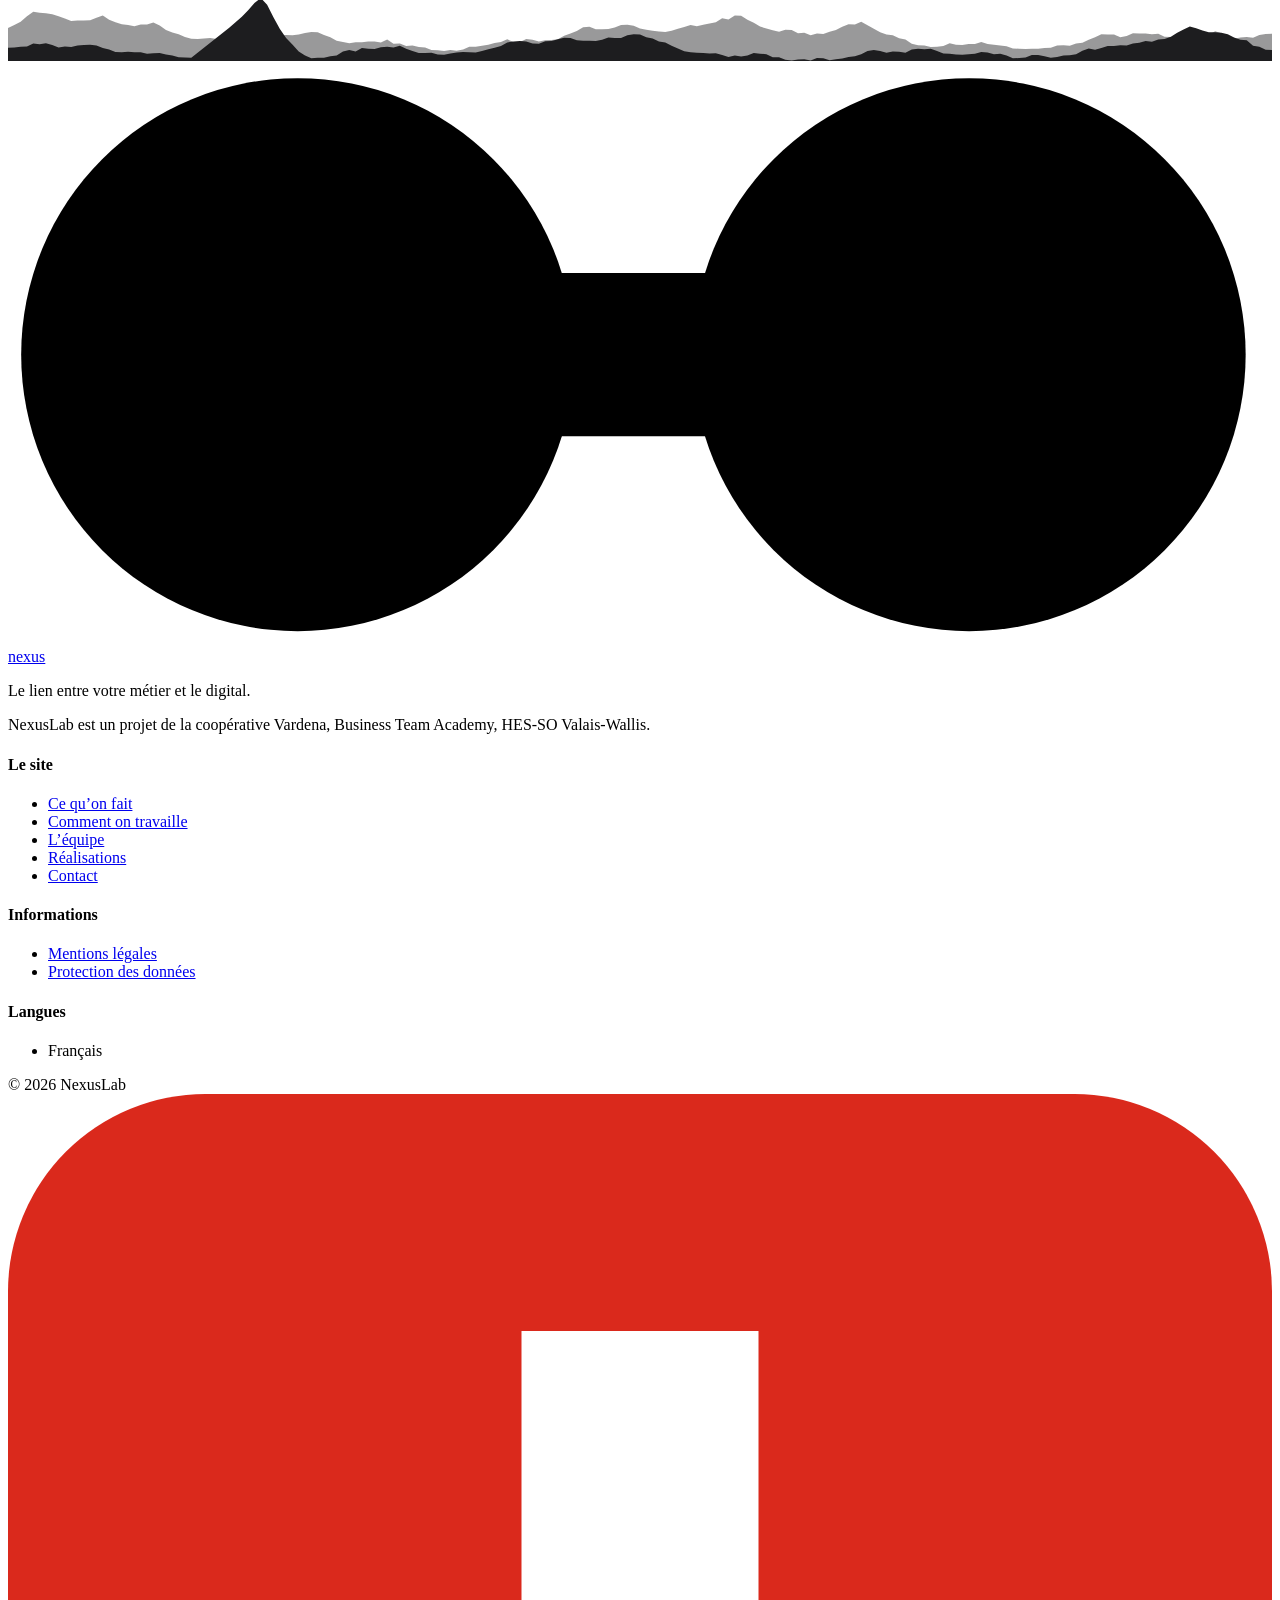
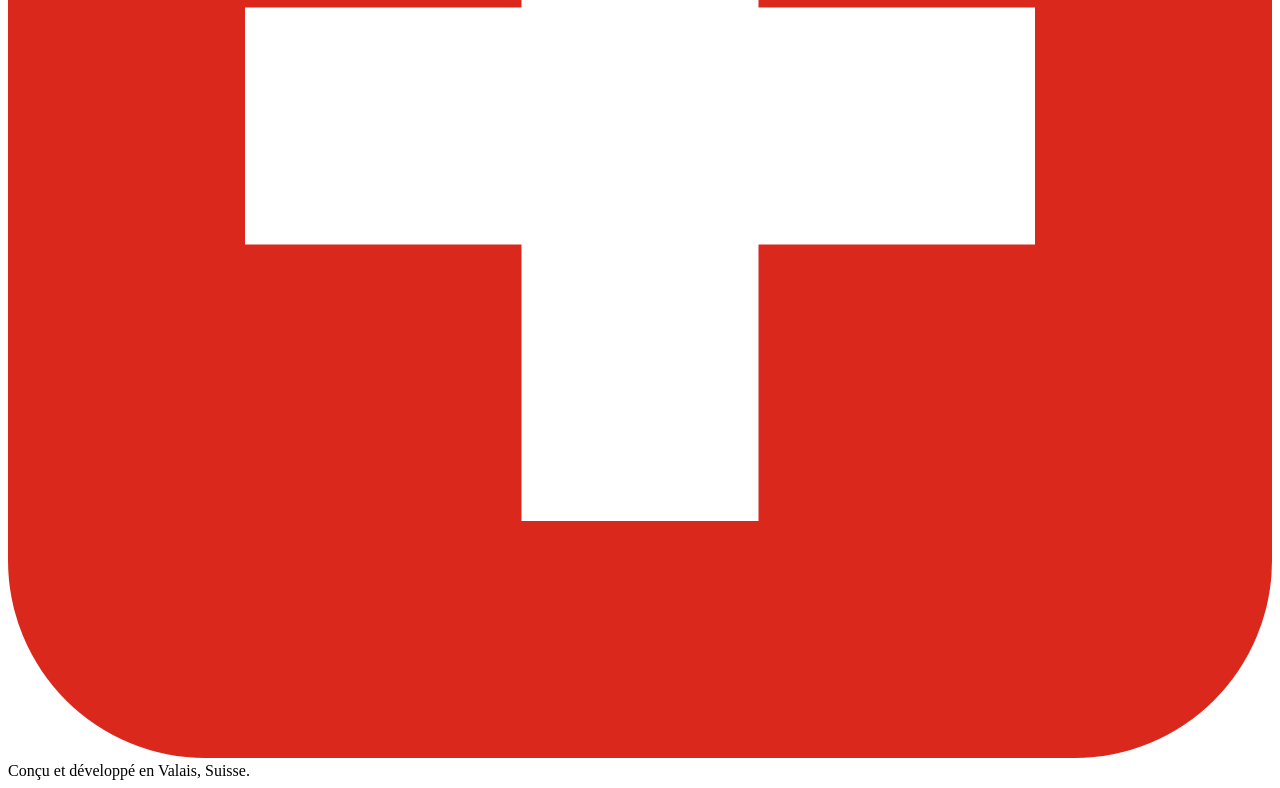
==== commit 7c4e7969: "Nouvelle version (mentions) [skip netlify]" ====
--- a/site/mentions-legales/index.html
+++ b/site/mentions-legales/index.html
@@ -25,7 +25,7 @@
 <link rel="apple-touch-icon" sizes="180x180" href="/apple-touch-icon.png?v=2">
 <link rel="manifest" href="/site.webmanifest">
 <link rel="preload" href="/assets/fonts/manrope-latin.woff2" as="font" type="font/woff2" crossorigin>
-<link rel="stylesheet" href="/assets/css/style.css?v=137e2e9d01">
+<link rel="stylesheet" href="/assets/css/style.css?v=f0e5895eaa">
 </head>
 <body>
 <a class="skip-link" href="#main">Aller au contenu</a>
@@ -65,7 +65,7 @@
 </main>
 
 <footer class="site-footer">
-  <svg class="footer-alps" viewBox="0 0 1600 110" preserveAspectRatio="none" aria-hidden="true" focusable="false"><g fill="#1D1D1F" opacity="0.45"><path d="M-50.0 110.0 L90.0 40.0 L220.0 110.0 Z"/><path d="M250.0 110.0 L420.0 30.0 L570.0 110.0 Z"/><path d="M610.0 110.0 L760.0 46.0 L900.0 110.0 Z"/><path d="M900.0 110.0 L1060.0 34.0 L1230.0 110.0 Z"/><path d="M1230.0 110.0 L1380.0 42.0 L1540.0 110.0 Z"/><path d="M1480.0 110.0 L1600.0 50.0 L1720.0 110.0 Z"/></g><g fill="#1D1D1F"><path d="M20.0 110.0 L180.0 62.0 L330.0 110.0 Z"/><path d="M230.0 110.0 L320.0 18.0 L390.0 110.0 Z"/><path d="M390.0 110.0 L560.0 64.0 L720.0 110.0 Z"/><path d="M720.0 110.0 L900.0 58.0 L1070.0 110.0 Z"/><path d="M1070.0 110.0 L1240.0 66.0 L1400.0 110.0 Z"/><path d="M1370.0 110.0 L1520.0 60.0 L1660.0 110.0 Z"/><path d="M0 110 L0 104 L1600 104 L1600 110 Z"/></g></svg>
+  <svg class="footer-alps" viewBox="0 0 1600 110" preserveAspectRatio="none" aria-hidden="true" focusable="false"><path d="M0 110 L0 68.5 L8 64.7 L16 60.4 L24 53.6 L32 47.7 L40 49.0 L48 49.8 L56 50.9 L64 53.5 L72 56.2 L80 59.4 L88 58.8 L96 58.8 L104 58.6 L112 55.5 L120 52.5 L128 58.0 L136 61.0 L144 63.6 L152 64.7 L160 66.2 L168 64.0 L176 63.8 L184 61.3 L192 65.2 L200 71.0 L208 74.0 L216 76.2 L224 79.6 L232 82.0 L240 82.4 L248 81.6 L256 80.9 L264 82.3 L272 84.2 L280 85.4 L288 86.9 L296 84.1 L304 82.2 L312 79.2 L320 74.6 L328 72.8 L336 74.9 L344 77.9 L352 77.3 L360 77.5 L368 76.6 L376 74.8 L384 73.3 L392 73.6 L400 77.1 L408 80.0 L416 84.5 L424 86.1 L432 87.8 L440 86.3 L448 86.4 L456 85.3 L464 85.3 L472 86.6 L480 83.0 L488 88.2 L496 88.0 L504 91.0 L512 90.4 L520 92.3 L528 92.9 L536 96.1 L544 96.6 L552 97.4 L560 96.1 L568 97.2 L576 95.5 L584 92.2 L592 92.0 L600 90.9 L608 89.7 L616 87.5 L624 86.0 L632 82.7 L640 86.2 L648 86.1 L656 82.2 L664 83.3 L672 85.6 L680 84.0 L688 83.7 L696 82.5 L704 78.1 L712 75.2 L720 72.1 L728 67.5 L736 66.7 L744 70.0 L752 70.0 L760 69.7 L768 67.8 L776 64.5 L784 64.2 L792 65.6 L800 69.1 L808 70.5 L816 72.0 L824 72.7 L832 73.5 L840 71.7 L848 69.4 L856 67.0 L864 64.6 L872 66.2 L880 64.1 L888 62.8 L896 61.0 L904 56.0 L912 57.5 L920 52.6 L928 53.0 L936 57.9 L944 61.8 L952 66.5 L960 69.1 L968 71.2 L976 73.1 L984 70.7 L992 70.8 L1000 74.9 L1008 74.5 L1016 77.5 L1024 75.3 L1032 76.1 L1040 73.0 L1048 71.0 L1056 66.7 L1064 63.6 L1072 63.8 L1080 60.3 L1088 64.9 L1096 69.4 L1104 73.7 L1112 76.6 L1120 77.4 L1128 81.4 L1136 83.0 L1144 88.4 L1152 90.3 L1160 90.5 L1168 92.4 L1176 92.2 L1184 91.0 L1192 87.7 L1200 89.5 L1208 89.8 L1216 88.6 L1224 88.7 L1232 86.2 L1240 88.5 L1248 89.6 L1256 90.6 L1264 91.4 L1272 94.2 L1280 94.6 L1288 95.1 L1296 94.5 L1304 94.5 L1312 93.6 L1320 93.4 L1328 90.6 L1336 90.3 L1344 90.9 L1352 88.1 L1360 86.9 L1368 83.2 L1376 80.2 L1384 76.3 L1392 76.7 L1400 76.7 L1408 80.0 L1416 78.4 L1424 75.0 L1432 75.4 L1440 75.4 L1448 76.4 L1456 75.5 L1464 79.4 L1472 79.9 L1480 83.6 L1488 83.0 L1496 83.5 L1504 81.2 L1512 78.2 L1520 77.2 L1528 72.5 L1536 75.1 L1544 80.6 L1552 82.0 L1560 80.3 L1568 79.8 L1576 80.8 L1584 77.2 L1592 75.9 L1600 75.5 L1600 110 Z" fill="#1D1D1F" fill-opacity="0.45"/><path d="M0 110 L0 93.5 L8 92.9 L16 92.2 L24 91.9 L32 87.9 L40 88.8 L48 87.6 L56 89.9 L64 93.2 L72 91.7 L80 92.4 L88 90.6 L96 89.8 L104 89.7 L112 90.5 L120 93.8 L128 95.7 L136 98.7 L144 99.2 L152 98.4 L160 99.2 L168 99.2 L176 101.1 L184 100.2 L192 100.0 L200 101.9 L208 103.3 L216 105.4 L224 105.7 L232 106.0 L240 99.7 L248 93.4 L256 87.1 L264 80.8 L272 74.4 L280 68.0 L288 61.1 L296 54.0 L304 46.0 L312 36.8 L320 30.3 L328 38.8 L336 54.8 L344 69.2 L352 80.9 L360 89.4 L368 98.0 L376 103.3 L384 106.7 L392 105.9 L400 106.1 L408 104.2 L416 103.1 L424 98.0 L432 96.1 L440 98.1 L448 93.8 L456 94.6 L464 95.0 L472 92.7 L480 92.1 L488 92.9 L496 90.8 L504 94.7 L512 97.6 L520 99.9 L528 99.9 L536 99.8 L544 102.0 L552 102.1 L560 100.7 L568 99.4 L576 98.6 L584 99.1 L592 99.3 L600 97.5 L608 95.3 L616 93.5 L624 91.1 L632 86.7 L640 85.4 L648 84.9 L656 85.4 L664 88.1 L672 88.2 L680 85.2 L688 84.8 L696 82.7 L704 80.6 L712 81.0 L720 84.0 L728 84.4 L736 84.4 L744 84.9 L752 83.3 L760 80.5 L768 80.9 L776 81.1 L784 77.6 L792 76.4 L800 76.5 L808 80.2 L816 81.7 L824 85.3 L832 86.7 L840 90.7 L848 94.4 L856 97.9 L864 99.0 L872 99.6 L880 99.9 L888 100.7 L896 100.4 L904 102.6 L912 105.0 L920 103.1 L928 104.4 L936 103.2 L944 100.1 L952 100.9 L960 101.5 L968 105.3 L976 105.5 L984 108.6 L992 109.5 L1000 108.3 L1008 107.9 L1016 109.4 L1024 106.4 L1032 106.6 L1040 109.2 L1048 108.0 L1056 106.9 L1064 105.1 L1072 104.0 L1080 101.6 L1088 97.5 L1096 96.2 L1104 97.6 L1112 99.6 L1120 98.2 L1128 98.4 L1136 99.7 L1144 95.5 L1152 94.5 L1160 95.2 L1168 94.6 L1176 97.4 L1184 100.8 L1192 100.9 L1200 101.9 L1208 102.3 L1216 101.5 L1224 101.0 L1232 98.9 L1240 99.3 L1248 101.6 L1256 101.0 L1264 103.2 L1272 106.6 L1280 106.4 L1288 105.8 L1296 102.6 L1304 102.7 L1312 104.0 L1320 106.0 L1328 105.1 L1336 103.2 L1344 103.0 L1352 101.5 L1360 97.3 L1368 94.4 L1376 95.8 L1384 93.7 L1392 91.2 L1400 91.3 L1408 90.3 L1416 90.6 L1424 88.0 L1432 87.0 L1440 84.7 L1448 85.7 L1456 82.9 L1464 82.4 L1472 79.5 L1480 74.5 L1488 70.3 L1496 66.6 L1504 68.6 L1512 71.5 L1520 73.6 L1528 73.6 L1536 74.5 L1544 76.4 L1552 80.3 L1560 83.1 L1568 83.9 L1576 90.7 L1584 92.1 L1592 95.9 L1600 96.3 L1600 110 Z" fill="#1D1D1F"/></svg>
   <div class="container">
     <div class="footer-grid">
       <div class="footer-brand">
@@ -96,6 +96,6 @@
   </div>
 </footer>
 
-<script src="/assets/js/main.js?v=137e2e9d01" defer></script>
+<script src="/assets/js/main.js?v=f0e5895eaa" defer></script>
 </body>
 </html>
